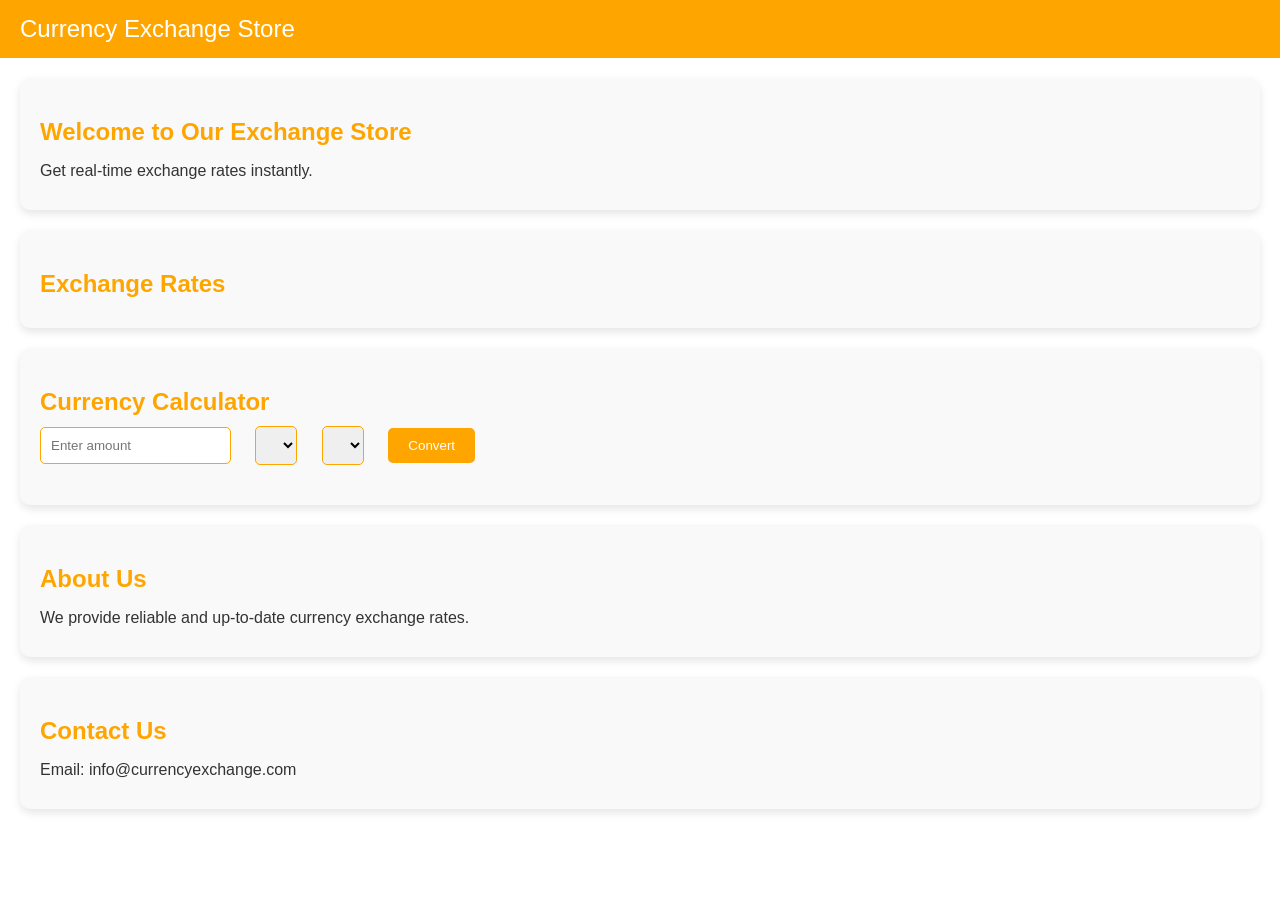
==== index.html @ 696ab498 "Add files via upload" ====
<!DOCTYPE html>
<html lang="en">

<head>
    <meta charset="UTF-8">
    <meta name="viewport" content="width=device-width, initial-scale=1.0">
    <title>Currency Exchange</title>
    <link rel="stylesheet" href="style.css">
</head>

<body>
    <header class="header-content">
        <span>Currency Exchange Store</span>
        <div class="hamburger" onclick="toggleMenu()">
            <div></div>
            <div></div>
            <div></div>
        </div>
    </header>
    <nav class="hidden">
        <a href="#home">Home</a>
        <a href="#values">Values</a>
        <a href="#calculator">Currency Calculator</a>
        <a href="#about">About Us</a>
        <a href="#contact">Contact Us</a>
    </nav>

    <section id="home" class="content">
        <h2>Welcome to Our Exchange Store</h2>
        <p>Get real-time exchange rates instantly.</p>
        <div id="realtime-currencies"></div>
    </section>

    <section id="values" class="content">
        <h2>Exchange Rates</h2>
        <div id="currency-values"></div>
    </section>

    <section id="calculator" class="content">
        <h2>Currency Calculator</h2>
        <input type="number" id="amount" placeholder="Enter amount" />
        <select id="from-currency"></select>
        <select id="to-currency"></select>
        <button onclick="convertCurrency()">Convert</button>
        <p id="result"></p>
    </section>

    <section id="about" class="content">
        <h2>About Us</h2>
        <p>We provide reliable and up-to-date currency exchange rates.</p>
    </section>

    <section id="contact" class="content">
        <h2>Contact Us</h2>
        <p>Email: info@currencyexchange.com</p>
    </section>

    <script>
        const currencies = ['EUR', 'USD', 'GBP', 'CHF', 'ALL'];
        const allCurrencies = ['EUR', 'USD', 'GBP', 'CHF', 'ALL', 'CAD', 'AUD', 'JPY', 'CNY', 'INR', 'BRL', 'MXN', 'ZAR', 'SGD', 'HKD', 'NOK', 'SEK', 'NZD', 'KRW', 'TRY'];

        async function fetchRates() {
            const response = await fetch('https://api.exchangerate-api.com/v4/latest/EUR');
            const data = await response.json();

            let displayRates = '';
            currencies.forEach(currency => {
                displayRates += `<p>1 EUR = ${data.rates[currency]} ${currency}</p>`;
            });
            document.getElementById('realtime-currencies').innerHTML = displayRates;

            let allRates = '';
            allCurrencies.forEach(currency => {
                allRates += `<p>1 EUR = ${data.rates[currency]} ${currency}</p>`;
            });
            document.getElementById('currency-values').innerHTML = allRates;

            let fromSelect = document.getElementById('from-currency');
            let toSelect = document.getElementById('to-currency');
            allCurrencies.forEach(currency => {
                fromSelect.innerHTML += `<option value="${currency}">${currency}</option>`;
                toSelect.innerHTML += `<option value="${currency}">${currency}</option>`;
            });
        }

        async function convertCurrency() {
            const amount = document.getElementById('amount').value;
            const from = document.getElementById('from-currency').value;
            const to = document.getElementById('to-currency').value;

            const response = await fetch(`https://api.exchangerate-api.com/v4/latest/${from}`);
            const data = await response.json();
            const convertedAmount = (amount * data.rates[to]).toFixed(2);

            document.getElementById('result').innerText = `${amount} ${from} = ${convertedAmount} ${to}`;
        }

        function toggleMenu() {
            const nav = document.querySelector('nav');
            nav.classList.toggle('active');
        }

        fetchRates();
    </script>
</body>

</html>
---- style.css ----
/* General Styles */
body {
    font-family: 'Arial', sans-serif;
    margin: 0;
    padding: 0;
    background-color: #ffffff;
    color: #333333;
}

header {
    background-color: #FFA500;
    color: #ffffff;
    padding: 15px 20px;
    text-align: center;
    position: relative;
    font-size: 24px; /* Reduced header font size */
}

.header-content {
    display: flex;
    justify-content: space-between;
    align-items: center;
}

nav {
    display: flex;
    background-color: #FFA500;
}

nav a {
    color: #ffffff;
    text-decoration: none;
    padding: 10px 20px;
    display: block;
}

nav a:hover {
    background-color: #FF8C00;
}

.hidden {
    display: none;
}

.hamburger {
    display: none;
    cursor: pointer;
    flex-direction: column;
}

.hamburger div {
    width: 25px;
    height: 3px;
    background-color: #ffffff;
    margin: 3px 0;
}

@media (max-width: 600px) {
    .hamburger {
        display: flex;
    }

    nav {
        display: none;
        flex-direction: column;
        width: 100%;
        position: absolute;
        top: 50px; /* Adjusted top position */
        left: 0;
    }

    nav.active {
        display: flex;
    }

    nav a {
        text-align: center;
        padding: 15px;
        border-top: 1px solid #FF8C00;
    }

    .content {
        margin: 10px;
        padding: 15px;
    }

    input[type="number"],
    select {
        margin-bottom: 10px;
        width: 100%;
        box-sizing: border-box;
    }

    button {
        width: 100%;
        padding: 15px;
    }
}

/* Content Styles */
.content {
    padding: 20px;
    margin: 20px;
    background-color: #f9f9f9;
    border-radius: 10px;
    box-shadow: 0 4px 8px rgba(0, 0, 0, 0.1);
}

h2 {
    color: #FFA500;
    margin-bottom: 10px;
}

p {
    margin-bottom: 10px;
}

input[type="number"] {
    padding: 10px;
    margin-right: 20px; /* Increased spacing between inputs */
    border-radius: 5px;
    border: 1px solid #FFA500;
}

input[type="number"]:last-child {
    margin-right: 0; /* Remove margin from the last input */
}

select {
    padding: 10px;
    margin-right: 20px; /* Increased spacing between inputs */
    border-radius: 5px;
    border: 1px solid #FFA500;
}

select:last-child {
    margin-right: 0; /* Remove margin from the last select */
}

button {
    padding: 10px 20px;
    border-radius: 5px;
    border: none;
    background-color: #FFA500;
    color: #ffffff;
    cursor: pointer;
}

button:hover {
    background-color: #FF8C00;
}

#result {
    color: #FFA500;
    font-weight: bold;
    margin-top: 20px;
}

#realtime-currencies p,
#currency-values p {
    background-color: #ffffff;
    padding: 10px;
    border: 1px solid #FFA500;
    border-radius: 5px;
    margin-bottom: 10px;
    box-shadow: 0 2px 4px rgba(0, 0, 0, 0.1);
}

/* Responsive Styles */
@media (max-width: 600px) {
    header {
        padding: 10px 20px;
        font-size: 20px; /* Reduced header font size for mobile */
    }

    .content {
        margin: 10px;
        padding: 15px;
    }

    input[type="number"],
    select {
        margin-bottom: 15px; /* Increased spacing between inputs */
        width: 100%;
        box-sizing: border-box;
    }

    button {
        width: 100%;
        padding: 15px;
    }

    #realtime-currencies p,
    #currency-values p {
        margin-bottom: 15px; /* Increased spacing between currency items */
    }
}
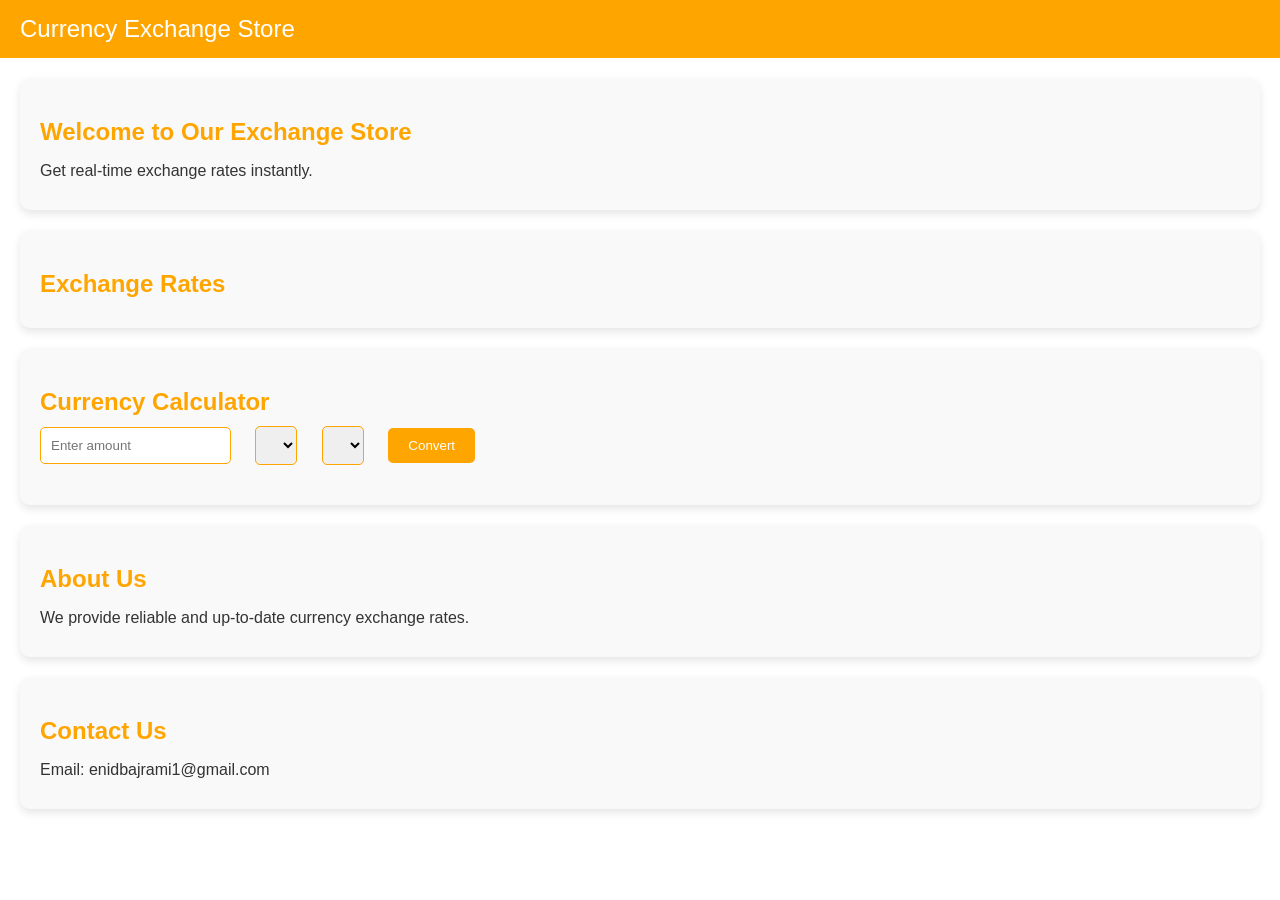
==== commit 518cada2: "Update index.html" ====
--- a/index.html
+++ b/index.html
@@ -52,7 +52,7 @@
 
     <section id="contact" class="content">
         <h2>Contact Us</h2>
-        <p>Email: info@currencyexchange.com</p>
+        <p>Email: enidbajrami1@gmail.com</p>
     </section>
 
     <script>
@@ -104,4 +104,4 @@
     </script>
 </body>
 
-</html>+</html>
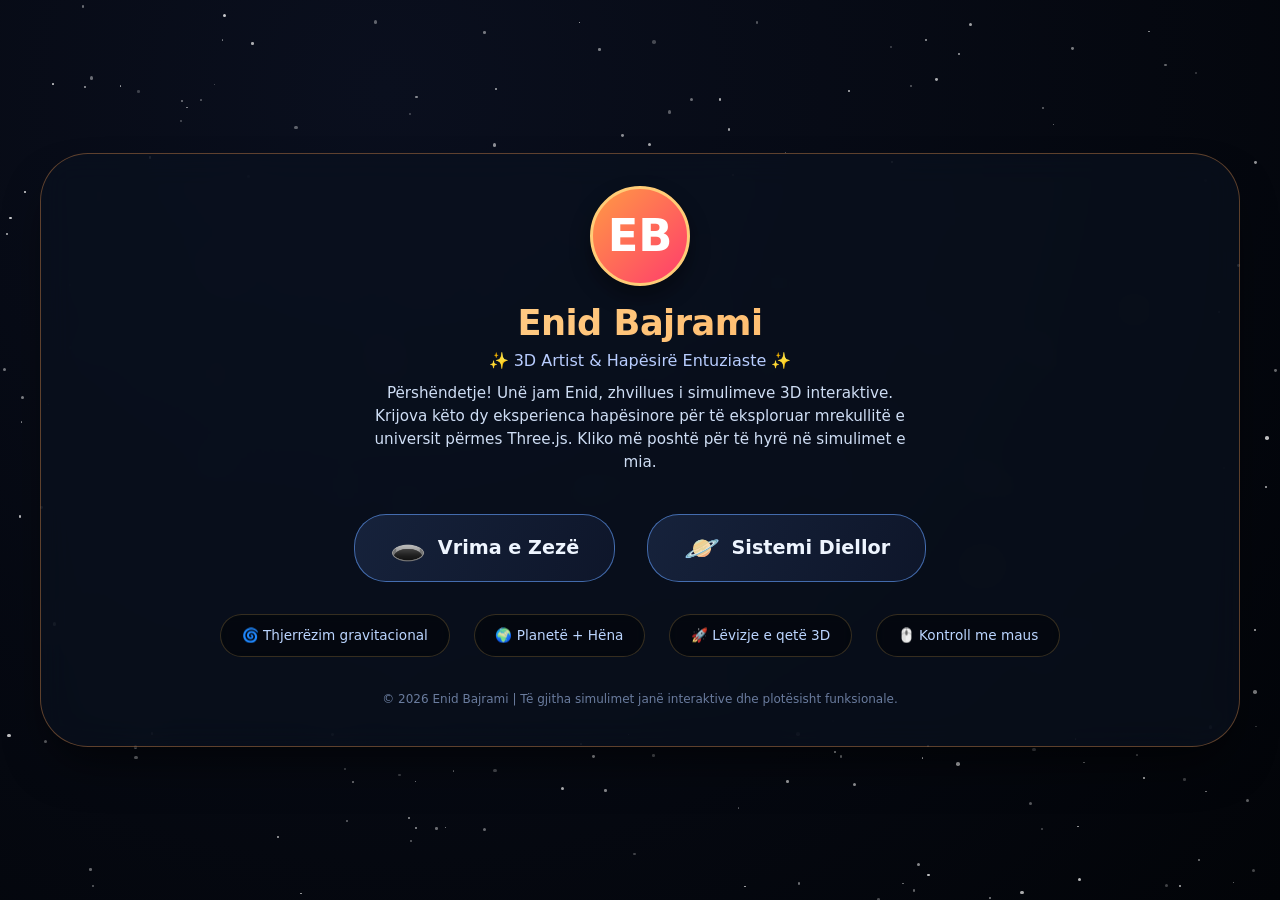
==== commit b46c9912: "Replace English content with Albanian in index.html" ====
--- a/index.html
+++ b/index.html
@@ -1,107 +1,305 @@
 <!DOCTYPE html>
-<html lang="en">
-
+<html lang="sq">
 <head>
     <meta charset="UTF-8">
-    <meta name="viewport" content="width=device-width, initial-scale=1.0">
-    <title>Currency Exchange</title>
-    <link rel="stylesheet" href="style.css">
+    <meta name="viewport" content="width=device-width, initial-scale=1.0, viewport-fit=cover">
+    <title>Enid Bajrami | Hapësira 3D</title>
+    <style>
+        * {
+            margin: 0;
+            padding: 0;
+            box-sizing: border-box;
+        }
+
+        body {
+            font-family: 'Segoe UI', 'Poppins', 'Inter', system-ui, -apple-system, sans-serif;
+            background: radial-gradient(circle at 30% 10%, #0a0f1e, #020408);
+            min-height: 100vh;
+            display: flex;
+            align-items: center;
+            justify-content: center;
+            padding: 1.5rem;
+            position: relative;
+        }
+
+        /* Animated stars background */
+        .star-bg {
+            position: fixed;
+            top: 0;
+            left: 0;
+            width: 100%;
+            height: 100%;
+            pointer-events: none;
+            z-index: 0;
+            overflow: hidden;
+        }
+
+        .star {
+            position: absolute;
+            background-color: white;
+            border-radius: 50%;
+            opacity: 0.5;
+            animation: twinkle 2.5s infinite alternate;
+        }
+
+        @keyframes twinkle {
+            0% { opacity: 0.2; transform: scale(1); }
+            100% { opacity: 1; transform: scale(1.2); }
+        }
+
+        .container {
+            max-width: 1200px;
+            width: 100%;
+            position: relative;
+            z-index: 2;
+        }
+
+        /* Card kryesore */
+        .main-card {
+            background: rgba(10, 18, 32, 0.65);
+            backdrop-filter: blur(16px);
+            border-radius: 3rem;
+            padding: 2rem 2rem 2.5rem;
+            border: 1px solid rgba(255, 160, 80, 0.35);
+            box-shadow: 0 25px 45px -12px rgba(0,0,0,0.6);
+            transition: all 0.3s ease;
+        }
+
+        /* Header me profil */
+        .profile {
+            text-align: center;
+            margin-bottom: 2rem;
+        }
+
+        .avatar {
+            width: 100px;
+            height: 100px;
+            background: linear-gradient(135deg, #ff9a44, #ff3c6c);
+            border-radius: 50%;
+            display: flex;
+            align-items: center;
+            justify-content: center;
+            font-size: 2.8rem;
+            font-weight: bold;
+            color: white;
+            margin: 0 auto 1rem auto;
+            box-shadow: 0 10px 20px rgba(0,0,0,0.4);
+            border: 3px solid #ffcc77;
+        }
+
+        h1 {
+            font-size: 2.2rem;
+            background: linear-gradient(135deg, #FFDE9E, #FFAA55);
+            -webkit-background-clip: text;
+            background-clip: text;
+            color: transparent;
+            letter-spacing: -0.5px;
+            margin-bottom: 0.5rem;
+        }
+
+        .tagline {
+            color: #b8cdff;
+            font-size: 1rem;
+            margin-bottom: 0.8rem;
+        }
+
+        .bio {
+            max-width: 550px;
+            margin: 0 auto;
+            color: #cfdef5;
+            font-size: 0.95rem;
+            line-height: 1.5;
+        }
+
+        /* Butonat e navigimit */
+        .nav-buttons {
+            display: flex;
+            flex-wrap: wrap;
+            justify-content: center;
+            gap: 2rem;
+            margin: 2.5rem 0 1.5rem;
+        }
+
+        .sim-btn {
+            background: linear-gradient(115deg, #16223b, #0e162a);
+            border: 1px solid rgba(100, 160, 255, 0.6);
+            border-radius: 2rem;
+            padding: 1rem 2.2rem;
+            min-width: 220px;
+            text-align: center;
+            cursor: pointer;
+            transition: all 0.25s ease;
+            text-decoration: none;
+            display: flex;
+            align-items: center;
+            justify-content: center;
+            gap: 12px;
+            font-weight: 600;
+            font-size: 1.2rem;
+            color: #eef5ff;
+            backdrop-filter: blur(5px);
+        }
+
+        .sim-btn span:first-child {
+            font-size: 1.8rem;
+        }
+
+        .sim-btn:hover {
+            transform: translateY(-5px);
+            background: linear-gradient(115deg, #2a3d66, #1a2542);
+            border-color: #ffaa66;
+            box-shadow: 0 12px 20px -8px rgba(0,0,0,0.5);
+        }
+
+        .btn-blackhole:hover {
+            border-color: #ff6644;
+            box-shadow: 0 8px 22px rgba(255,70,30,0.3);
+        }
+
+        .btn-solar:hover {
+            border-color: #ffcc66;
+            box-shadow: 0 8px 22px rgba(255,200,80,0.25);
+        }
+
+        /* Detaje shtesë */
+        .info-cards {
+            display: flex;
+            flex-wrap: wrap;
+            justify-content: center;
+            gap: 1.5rem;
+            margin-top: 2rem;
+        }
+
+        .info-item {
+            background: rgba(0, 0, 0, 0.45);
+            border-radius: 1.5rem;
+            padding: 0.8rem 1.3rem;
+            font-size: 0.85rem;
+            color: #bbd5ff;
+            display: flex;
+            align-items: center;
+            gap: 8px;
+            backdrop-filter: blur(4px);
+            border: 1px solid rgba(255,200,100,0.2);
+        }
+
+        footer {
+            text-align: center;
+            margin-top: 2.2rem;
+            font-size: 0.75rem;
+            color: #6a7c9e;
+        }
+
+        /* Responsive */
+        @media (max-width: 650px) {
+            .main-card {
+                padding: 1.5rem;
+            }
+            h1 {
+                font-size: 1.7rem;
+            }
+            .sim-btn {
+                padding: 0.8rem 1.5rem;
+                min-width: 180px;
+                font-size: 1rem;
+            }
+            .sim-btn span:first-child {
+                font-size: 1.4rem;
+            }
+            .nav-buttons {
+                gap: 1rem;
+            }
+            .avatar {
+                width: 75px;
+                height: 75px;
+                font-size: 2.1rem;
+            }
+            .bio {
+                font-size: 0.85rem;
+            }
+        }
+
+        @media (max-width: 480px) {
+            .nav-buttons {
+                flex-direction: column;
+                align-items: stretch;
+            }
+            .sim-btn {
+                width: 100%;
+            }
+        }
+    </style>
 </head>
-
 <body>
-    <header class="header-content">
-        <span>Currency Exchange Store</span>
-        <div class="hamburger" onclick="toggleMenu()">
-            <div></div>
-            <div></div>
-            <div></div>
+    <div class="star-bg" id="stars"></div>
+    <div class="container">
+        <div class="main-card">
+            <div class="profile">
+                <div class="avatar">EB</div>
+                <h1>Enid Bajrami</h1>
+                <div class="tagline">✨ 3D Artist & Hapësirë Entuziaste ✨</div>
+                <div class="bio">
+                    Përshëndetje! Unë jam Enid, zhvillues i simulimeve 3D interaktive. 
+                    Krijova këto dy eksperienca hapësinore për të eksploruar mrekullitë e universit përmes Three.js.
+                    Kliko më poshtë për të hyrë në simulimet e mia.
+                </div>
+            </div>
+
+            <div class="nav-buttons">
+                <a href="bl.html" class="sim-btn btn-blackhole" id="blackholeBtn">
+                    <span>🕳️</span> <span>Vrima e Zezë</span>
+                </a>
+                <a href="ss.html" class="sim-btn btn-solar" id="solarBtn">
+                    <span>🪐</span> <span>Sistemi Diellor</span>
+                </a>
+            </div>
+
+            <div class="info-cards">
+                <div class="info-item">🌀 Thjerrëzim gravitacional</div>
+                <div class="info-item">🌍 Planetë + Hëna</div>
+                <div class="info-item">🚀 Lëvizje e qetë 3D</div>
+                <div class="info-item">🖱️ Kontroll me maus</div>
+            </div>
+            <footer>
+                © 2026 Enid Bajrami | Të gjitha simulimet janë interaktive dhe plotësisht funksionale.
+            </footer>
         </div>
-    </header>
-    <nav class="hidden">
-        <a href="#home">Home</a>
-        <a href="#values">Values</a>
-        <a href="#calculator">Currency Calculator</a>
-        <a href="#about">About Us</a>
-        <a href="#contact">Contact Us</a>
-    </nav>
-
-    <section id="home" class="content">
-        <h2>Welcome to Our Exchange Store</h2>
-        <p>Get real-time exchange rates instantly.</p>
-        <div id="realtime-currencies"></div>
-    </section>
-
-    <section id="values" class="content">
-        <h2>Exchange Rates</h2>
-        <div id="currency-values"></div>
-    </section>
-
-    <section id="calculator" class="content">
-        <h2>Currency Calculator</h2>
-        <input type="number" id="amount" placeholder="Enter amount" />
-        <select id="from-currency"></select>
-        <select id="to-currency"></select>
-        <button onclick="convertCurrency()">Convert</button>
-        <p id="result"></p>
-    </section>
-
-    <section id="about" class="content">
-        <h2>About Us</h2>
-        <p>We provide reliable and up-to-date currency exchange rates.</p>
-    </section>
-
-    <section id="contact" class="content">
-        <h2>Contact Us</h2>
-        <p>Email: enidbajrami1@gmail.com</p>
-    </section>
+    </div>
 
     <script>
-        const currencies = ['EUR', 'USD', 'GBP', 'CHF', 'ALL'];
-        const allCurrencies = ['EUR', 'USD', 'GBP', 'CHF', 'ALL', 'CAD', 'AUD', 'JPY', 'CNY', 'INR', 'BRL', 'MXN', 'ZAR', 'SGD', 'HKD', 'NOK', 'SEK', 'NZD', 'KRW', 'TRY'];
-
-        async function fetchRates() {
-            const response = await fetch('https://api.exchangerate-api.com/v4/latest/EUR');
-            const data = await response.json();
-
-            let displayRates = '';
-            currencies.forEach(currency => {
-                displayRates += `<p>1 EUR = ${data.rates[currency]} ${currency}</p>`;
-            });
-            document.getElementById('realtime-currencies').innerHTML = displayRates;
-
-            let allRates = '';
-            allCurrencies.forEach(currency => {
-                allRates += `<p>1 EUR = ${data.rates[currency]} ${currency}</p>`;
-            });
-            document.getElementById('currency-values').innerHTML = allRates;
-
-            let fromSelect = document.getElementById('from-currency');
-            let toSelect = document.getElementById('to-currency');
-            allCurrencies.forEach(currency => {
-                fromSelect.innerHTML += `<option value="${currency}">${currency}</option>`;
-                toSelect.innerHTML += `<option value="${currency}">${currency}</option>`;
-            });
-        }
-
-        async function convertCurrency() {
-            const amount = document.getElementById('amount').value;
-            const from = document.getElementById('from-currency').value;
-            const to = document.getElementById('to-currency').value;
-
-            const response = await fetch(`https://api.exchangerate-api.com/v4/latest/${from}`);
-            const data = await response.json();
-            const convertedAmount = (amount * data.rates[to]).toFixed(2);
-
-            document.getElementById('result').innerText = `${amount} ${from} = ${convertedAmount} ${to}`;
-        }
-
-        function toggleMenu() {
-            const nav = document.querySelector('nav');
-            nav.classList.toggle('active');
-        }
-
-        fetchRates();
+        // Generate stars dynamically
+        function createStars() {
+            const starsContainer = document.getElementById('stars');
+            const starCount = 280;
+            for (let i = 0; i < starCount; i++) {
+                const star = document.createElement('div');
+                star.classList.add('star');
+                const size = Math.random() * 2.5 + 1.2;
+                star.style.width = size + 'px';
+                star.style.height = size + 'px';
+                star.style.left = Math.random() * 100 + '%';
+                star.style.top = Math.random() * 100 + '%';
+                star.style.animationDelay = Math.random() * 5 + 's';
+                star.style.animationDuration = Math.random() * 3 + 2 + 's';
+                star.style.opacity = Math.random() * 0.6 + 0.2;
+                starsContainer.appendChild(star);
+            }
+        }
+        createStars();
+
+        // Optional: Butonat tashmë janë <a href> që drejtojnë te skedarët.
+        // Në rast se dikush klikon dhe ka nevojë për konfirmim apo log, thjesht shtojmë një mesazh në console.
+        const blackholeLink = document.getElementById('blackholeBtn');
+        const solarLink = document.getElementById('solarBtn');
+        
+        blackholeLink.addEventListener('click', (e) => {
+            console.log('Duke hapur simulimin: Vrima e Zezë (bl.html)');
+            // Nuk e ndërpres klikimin, thjesht lejohet navigimi.
+        });
+        
+        solarLink.addEventListener('click', (e) => {
+            console.log('Duke hapur simulimin: Sistemi Diellor (ss.html)');
+        });
     </script>
 </body>
-
 </html>
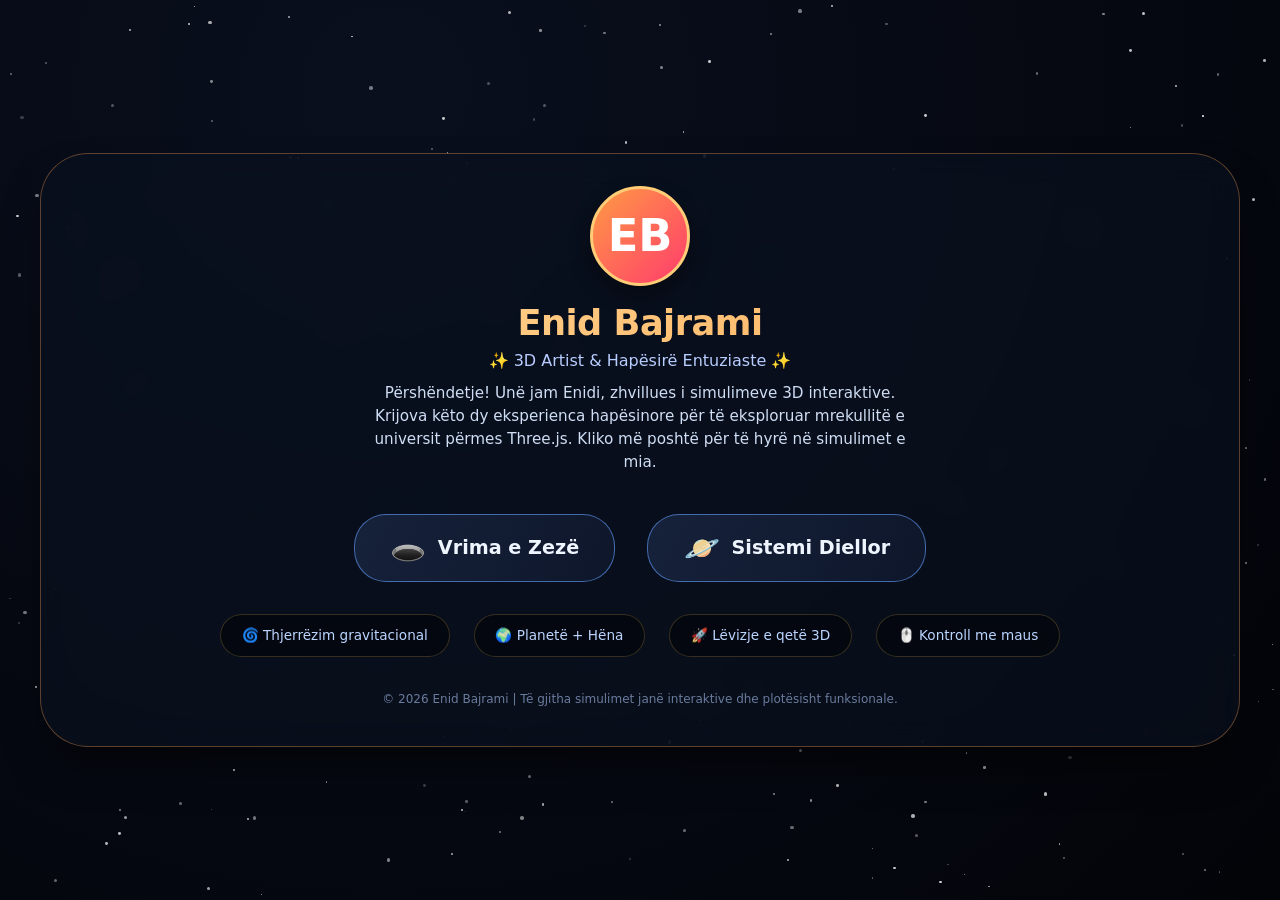
==== commit 8edb4ef1: "Update index.html" ====
--- a/index.html
+++ b/index.html
@@ -239,7 +239,7 @@
                 <h1>Enid Bajrami</h1>
                 <div class="tagline">✨ 3D Artist & Hapësirë Entuziaste ✨</div>
                 <div class="bio">
-                    Përshëndetje! Unë jam Enid, zhvillues i simulimeve 3D interaktive. 
+                    Përshëndetje! Unë jam Enidi, zhvillues i simulimeve 3D interaktive. 
                     Krijova këto dy eksperienca hapësinore për të eksploruar mrekullitë e universit përmes Three.js.
                     Kliko më poshtë për të hyrë në simulimet e mia.
                 </div>
